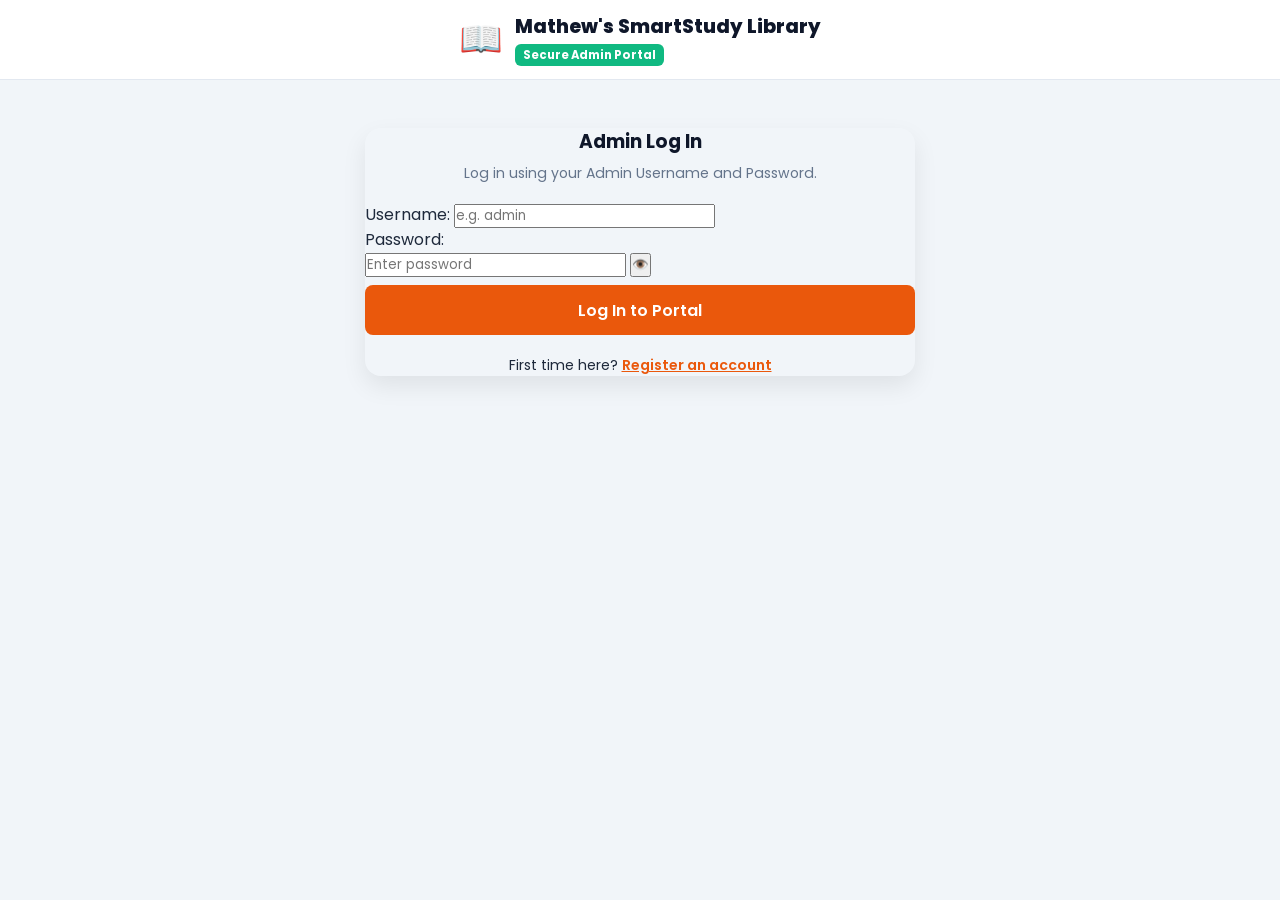
==== admin.html @ 356071cf "Update admin.html" ====
<!DOCTYPE html>
<html lang="en">
<head>
  <meta charset="UTF-8">
  <meta name="viewport" content="width=device-width, initial-scale=1.0">
  <title>Admin Portal - Mathew's SmartStudy Library</title>
  <link rel="stylesheet" href="css/style.css">
  <link href="https://fonts.googleapis.com/css2?family=Poppins:wght@400;600;700;800&display=swap" rel="stylesheet">
</head>
<body style="background: #f1f5f9;">

  <!-- Header -->
  <div class="top-header">
    <div class="top-brand" style="margin: 0 auto;">
      <div class="brand-logo-icon">📖</div>
      <div class="brand-text">
        <h2>Mathew's SmartStudy Library</h2>
        <span class="green-badge">Secure Admin Portal</span>
      </div>
    </div>
  </div>

  <div class="container" style="max-width: 550px; margin: 3rem auto;">

    <!-- Admin Authentication Box -->
    <section id="adminAuthSection" class="admin-box" style="border-radius: 16px; box-shadow: 0 10px 25px rgba(0,0,0,0.08);">
      
      <!-- Log In Form (Default View) -->
      <div id="loginFormContainer">
        <h3 style="color: #0f172a; margin-bottom: 0.4rem; text-align: center;">Admin Log In</h3>
        <p style="color: #64748b; font-size: 0.88rem; margin-bottom: 1.2rem; text-align: center;">Log in using your Admin Username and Password.</p>
        
        <form id="adminLoginForm">
          <div class="form-group">
            <label>Username:</label>
            <input type="text" id="adminLoginUsername" placeholder="e.g. admin" required>
          </div>

          <div class="form-group">
            <label>Password:</label>
            <div class="password-wrapper">
              <input type="password" id="adminPasswordInput" placeholder="Enter password" required>
              <button type="button" id="toggleAdminPass" class="toggle-password">👁️</button>
            </div>
          </div>
          <button type="submit" class="primary-btn" style="width: 100%; padding: 0.8rem; background: #ea580c; font-size: 1rem; margin-top: 0.5rem;">Log In to Portal</button>
        </form>

        <div class="auth-links" style="margin-top: 1.2rem; text-align: center; font-size: 0.88rem;">
          <span>First time here? </span>
          <button type="button" id="showRegisterBtn" style="background: none; border: none; color: #ea580c; font-weight: 600; cursor: pointer; text-decoration: underline; font-size: 0.88rem;">Register an account</button>
        </div>
      </div>

      <!-- Register Form (Hidden until button is clicked) -->
      <div id="registerFormContainer" style="display: none;">
        <h3 style="color: #0f172a; margin-bottom: 0.4rem; text-align: center;">Register Admin Account</h3>
        <p style="color: #64748b; font-size: 0.88rem; margin-bottom: 1.2rem; text-align: center;">Create your admin account credentials.</p>
        
        <form id="adminRegisterForm">
          <div class="form-group">
            <label>Full Name:</label>
            <input type="text" id="regAdminName" placeholder="e.g. Mathews Chanda" required>
          </div>
          <div class="form-group">
            <label>Admin Username:</label>
            <input type="text" id="regAdminUsername" placeholder="Choose username" required>
          </div>
          <div class="form-group">
            <label>Admin Password:</label>
            <input type="password" id="regAdminPassword" placeholder="Create password" required>
          </div>
          <button type="submit" class="primary-btn" style="width: 100%; padding: 0.8rem; background: #10b981; font-size: 1rem; margin-top: 0.5rem;">Create Account</button>
        </form>

        <div class="auth-links" style="margin-top: 1.2rem; text-align: center; font-size: 0.88rem;">
          <span>Already registered? </span>
          <button type="button" id="showLoginBtn" style="background: none; border: none; color: #ea580c; font-weight: 600; cursor: pointer; text-decoration: underline; font-size: 0.88rem;">Log In</button>
        </div>
      </div>

      <p id="adminLoginError" style="color: #ef4444; font-size: 0.88rem; display: none; margin-top: 1rem; text-align: center;"></p>
    </section>

    <!-- Admin Dashboard (Visible After Login) -->
    <section id="adminDashboardSection" class="admin-box" style="display: none; border-radius: 16px; box-shadow: 0 10px 25px rgba(0,0,0,0.08);">
      <div style="display: flex; justify-content: space-between; align-items: center; margin-bottom: 1.5rem; border-bottom: 1px solid #e2e8f0; padding-bottom: 1rem;">
        <div>
          <h3 style="color: #0f172a;">Welcome, <span id="activeAdminDisplay" style="color: #ea580c;">Admin</span>!</h3>
          <p style="color: #64748b; font-size: 0.82rem;">Manage local files and uploads.</p>
        </div>
        <button id="adminLogoutBtn" class="danger-btn" style="padding: 0.5rem 1rem;">Logout</button>
      </div>

      <!-- Upload Section -->
      <div id="sectionUploadBox">
        <h4 style="margin-bottom: 0.8rem; color: #1e293b;">Upload Real File (PDF/Document)</h4>
        <form id="addResourceForm">
          <div class="form-group">
            <label>Resource Title:</label>
            <input type="text" id="resTitle" placeholder="e.g. G12 Bemba paper 1 (2017)" required>
          </div>
          <div class="form-group">
            <label>Grade Level:</label>
            <select id="resLevel">
              <option value="senior">Grade 12 (Senior)</option>
              <option value="junior">Grade 9 (Junior)</option>
              <option value="primary">Grade 7 (Primary)</option>
              <option value="gce">GCE</option>
            </select>
          </div>
          <div class="form-group">
            <label>Subject:</label>
            <input type="text" id="resSubject" placeholder="e.g. BEMBA, MATHEMATICS" required>
          </div>
          <div class="form-group">
            <label>Year:</label>
            <input type="text" id="resYear" value="2017" required>
          </div>
          <div class="form-group">
            <label>Select PDF File from Local Storage:</label>
            <input type="file" id="resLocalFile" accept=".pdf,.doc,.docx" required style="padding: 0.4rem; background: #f8fafc;">
          </div>
          <button type="submit" class="primary-btn" style="width: 100%; padding: 0.75rem; background: #ea580c; font-size: 1rem; margin-top: 0.5rem;">Upload to Live Website</button>
        </form>

        <!-- Manage Uploaded Resources -->
        <div style="margin-top: 2rem;">
          <div style="display: flex; justify-content: space-between; align-items: center; margin-bottom: 0.8rem; border-top: 1px solid #e2e8f0; padding-top: 1rem;">
            <h4 style="color: #1e293b;">Uploaded Library Files</h4>
            <button id="clearAllExamplesBtn" class="danger-btn" style="padding: 0.35rem 0.7rem; font-size: 0.78rem;">Clear All Files</button>
          </div>
          <div id="adminResourceList" style="display: flex; flex-direction: column; gap: 0.6rem;"></div>
        </div>
      </div>

    </section>

  </div>

  <script src="js/admin.js"></script>
</body>
</html>
---- css/style.css ----
@import url('https://fonts.googleapis.com/css2?family=Poppins:wght@400;600;700;800&display=swap');

* {
  box-sizing: border-box;
  margin: 0;
  padding: 0;
  font-family: 'Poppins', sans-serif;
}

body {
  background-color: #f8fafc;
  color: #1e293b;
  line-height: 1.5;
}

/* TOP HEADER */
.top-header {
  background: #ffffff;
  padding: 0.8rem 2rem;
  display: flex;
  justify-content: space-between;
  align-items: center;
  border-bottom: 1px solid #e2e8f0;
  flex-wrap: wrap;
  gap: 1rem;
}

.top-brand { display: flex; align-items: center; gap: 0.8rem; }
.brand-logo-icon { font-size: 2.2rem; }
.brand-text h2 { font-size: 1.2rem; font-weight: 800; color: #0f172a; }

.green-badge {
  display: inline-block;
  background-color: #10b981;
  color: #ffffff;
  font-size: 0.72rem;
  font-weight: 700;
  padding: 0.15rem 0.5rem;
  border-radius: 6px;
}

.top-search-box {
  display: flex;
  align-items: center;
  border: 1px solid #cbd5e1;
  border-radius: 20px;
  padding: 0.2rem 0.4rem 0.2rem 1rem;
  background: #f8fafc;
}

.top-search-box input { border: none; background: transparent; outline: none; font-size: 0.88rem; width: 180px; }
.top-search-btn { background: #0d9488; border: none; color: white; padding: 0.35rem 0.7rem; border-radius: 16px; cursor: pointer; }

/* ORANGE MAIN NAVBAR & DROPDOWNS */
.main-navbar {
  background: linear-gradient(90deg, #ea580c 0%, #c2410c 100%);
  padding: 0 1.5rem;
  position: sticky;
  top: 0;
  z-index: 100;
}

.nav-container {
  max-width: 1100px;
  margin: 0 auto;
  display: flex;
  align-items: center;
  flex-wrap: wrap;
}

.nav-item {
  color: #ffffff;
  text-decoration: none;
  padding: 0.85rem 1rem;
  font-weight: 700;
  font-size: 0.9rem;
  white-space: nowrap;
  display: inline-block;
}

.nav-item:hover, .nav-item.active { background: rgba(0, 0, 0, 0.18); }

/* DROPDOWN MENU CSS */
.dropdown {
  position: relative;
  display: inline-block;
}

.dropdown-content {
  display: none;
  position: absolute;
  background-color: #ffffff;
  min-width: 180px;
  box-shadow: 0px 8px 16px rgba(0,0,0,0.15);
  border-radius: 8px;
  overflow: hidden;
  z-index: 1000;
  top: 100%;
  left: 0;
}

.dropdown-content a {
  color: #1e293b;
  padding: 0.7rem 1rem;
  text-decoration: none;
  display: block;
  font-size: 0.88rem;
  font-weight: 600;
  border-bottom: 1px solid #f1f5f9;
}

.dropdown-content a:hover {
  background-color: #f8fafc;
  color: #ea580c;
}

.dropdown:hover .dropdown-content {
  display: block;
}

/* HERO SECTION (BLUE WATER ANIMATION) */
.water-bg-wrapper {
  background: linear-gradient(135deg, #1d4ed8 0%, #1e40af 50%, #1e3a8a 100%);
  position: relative;
  overflow: hidden;
  color: #ffffff;
  padding: 3.5rem 1.5rem 3rem 1.5rem;
}

.water-bg-wrapper::before {
  content: "";
  position: absolute;
  top: -50%;
  left: -50%;
  width: 200%;
  height: 200%;
  background: radial-gradient(circle, rgba(255,255,255,0.15) 10%, transparent 20%);
  background-size: 30px 30px;
  animation: waterFlow 12s linear infinite;
  pointer-events: none;
}

@keyframes waterFlow {
  0% { transform: rotate(0deg) translateY(0); }
  50% { transform: rotate(180deg) translateY(-20px); }
  100% { transform: rotate(360deg) translateY(0); }
}

.hero-content-container { max-width: 1100px; margin: 0 auto; position: relative; z-index: 2; }
.hero-pill-badge { background: rgba(255, 255, 255, 0.2); border: 1px solid rgba(255, 255, 255, 0.3); padding: 0.3rem 0.9rem; border-radius: 20px; font-size: 0.82rem; font-weight: 600; }
.hero-content-container h1 { font-size: 2.2rem; font-weight: 800; margin: 1rem 0 0.6rem 0; }
.hero-content-container p { color: #e0f2fe; font-size: 0.95rem; max-width: 700px; margin-bottom: 1.8rem; }

.hero-action-btns { display: flex; gap: 1rem; margin-bottom: 2rem; flex-wrap: wrap; }
.hero-btn-primary { background: #ffffff; color: #1d4ed8; padding: 0.75rem 1.5rem; border-radius: 8px; font-weight: 700; text-decoration: none; }
.hero-btn-outline { border: 1px solid rgba(255, 255, 255, 0.5); color: #ffffff; padding: 0.75rem 1.5rem; border-radius: 8px; font-weight: 700; text-decoration: none; }

.hero-stat-cards { display: flex; gap: 1rem; flex-wrap: wrap; }
.stat-card { background: rgba(255, 255, 255, 0.12); backdrop-filter: blur(8px); border: 1px solid rgba(255, 255, 255, 0.2); padding: 0.8rem 1.2rem; border-radius: 10px; min-width: 140px; }
.stat-card strong { display: block; font-size: 1.1rem; }
.stat-card span { font-size: 0.75rem; color: #bae6fd; }

/* SECTIONS LAYOUT */
.section-container { max-width: 1100px; margin: 2.5rem auto; padding: 0 1rem; }
.section-title-box { text-align: center; margin-bottom: 1.8rem; }
.section-tag { color: #2563eb; font-size: 0.78rem; font-weight: 800; letter-spacing: 0.05em; }
.section-title-box h2 { font-size: 1.8rem; color: #0f172a; font-weight: 800; }
.section-title-box p { color: #64748b; font-size: 0.95rem; }

/* LEVEL CARDS */
.level-cards-grid { display: grid; grid-template-columns: repeat(auto-fit, minmax(220px, 1fr)); gap: 1.2rem; }
.level-card { background: #ffffff; border: 1px solid #e2e8f0; border-radius: 12px; padding: 1.2rem; display: flex; align-items: center; gap: 1rem; cursor: pointer; transition: transform 0.2s; }
.level-card:hover { transform: translateY(-3px); }
.level-num { color: white; font-weight: 800; padding: 0.6rem 0.8rem; border-radius: 8px; font-size: 1.1rem; }
.num-green { background: #10b981; }
.num-orange { background: #f59e0b; }
.num-purple { background: #8b5cf6; }
.num-red { background: #ef4444; }
.level-info h3 { font-size: 1.05rem; color: #0f172a; }
.level-info p { font-size: 0.78rem; color: #64748b; }
.arrow-icon { margin-left: auto; color: #94a3b8; font-weight: bold; }

/* RESOURCE GRID */
.search-filter-box { background: #ffffff; padding: 1rem 1.2rem; border-radius: 12px; border: 1px solid #e2e8f0; margin-bottom: 1.5rem; }
.subject-pills { display: flex; flex-wrap: wrap; gap: 0.5rem; }
.pill { background: #f1f5f9; border: 1px solid #cbd5e1; color: #334155; padding: 0.35rem 0.8rem; border-radius: 20px; font-size: 0.82rem; font-weight: 600; cursor: pointer; }
.pill.active { background: #2563eb; color: white; border-color: #2563eb; }

.resource-grid { display: grid; grid-template-columns: repeat(auto-fill, minmax(280px, 1fr)); gap: 1.2rem; }
.card { background: #ffffff; border: 1px solid #e2e8f0; border-radius: 12px; padding: 1.2rem; display: flex; flex-direction: column; justify-content: space-between; }
.tag { display: inline-block; background: #e0f2fe; color: #0369a1; padding: 0.2rem 0.6rem; font-size: 0.72rem; font-weight: 700; border-radius: 20px; margin-bottom: 0.6rem; }
.card-actions { display: flex; gap: 0.5rem; margin-top: 1rem; }
.primary-btn { background: #ea580c; color: white; border: none; padding: 0.6rem 1rem; border-radius: 8px; font-weight: 600; cursor: pointer; text-align: center; text-decoration: none; }
.download-btn { background: #2563eb; color: white; padding: 0.6rem 1rem; border-radius: 8px; font-weight: 600; text-decoration: none; text-align: center; }

/* TIMETABLE DARK SECTION */
.dark-bg { background: #0f172a; border-radius: 16px; padding: 2.5rem 1.5rem; color: white; }
.dark-text h2 { color: white !important; }
.dark-text p { color: #94a3b8 !important; }

.timetable-cards-grid { display: grid; grid-template-columns: repeat(auto-fit, minmax(220px, 1fr)); gap: 1.2rem; }
.timetable-card { background: rgba(255, 255, 255, 0.05); border: 1px solid rgba(255, 255, 255, 0.1); padding: 1.2rem; border-radius: 12px; cursor: pointer; transition: background 0.2s; }
.timetable-card:hover { background: rgba(255, 255, 255, 0.12); }
.tt-badge { background: #ea580c; color: white; padding: 0.2rem 0.5rem; border-radius: 6px; font-weight: 700; font-size: 0.8rem; }
.timetable-card h3 { margin-top: 0.6rem; font-size: 1rem; }
.timetable-card p { font-size: 0.78rem; color: #94a3b8; }

/* ABOUT & BOOKMARK */
.info-card-box { background: #ffffff; border: 1px solid #e2e8f0; border-radius: 16px; padding: 2rem; display: flex; gap: 1.5rem; margin-bottom: 1.5rem; }
.info-flag-icon { font-size: 3rem; }
.bookmark-card-box { background: #ffffff; border: 1px solid #e2e8f0; border-radius: 16px; padding: 1.5rem 2rem; display: flex; align-items: center; gap: 1.5rem; }
.bm-icon { font-size: 2.2rem; }
.bm-text { flex: 1; }

@media (max-width: 768px) {
  .hero-content-container h1 { font-size: 1.6rem; }
  .info-card-box, .bookmark-card-box { flex-direction: column; }
}
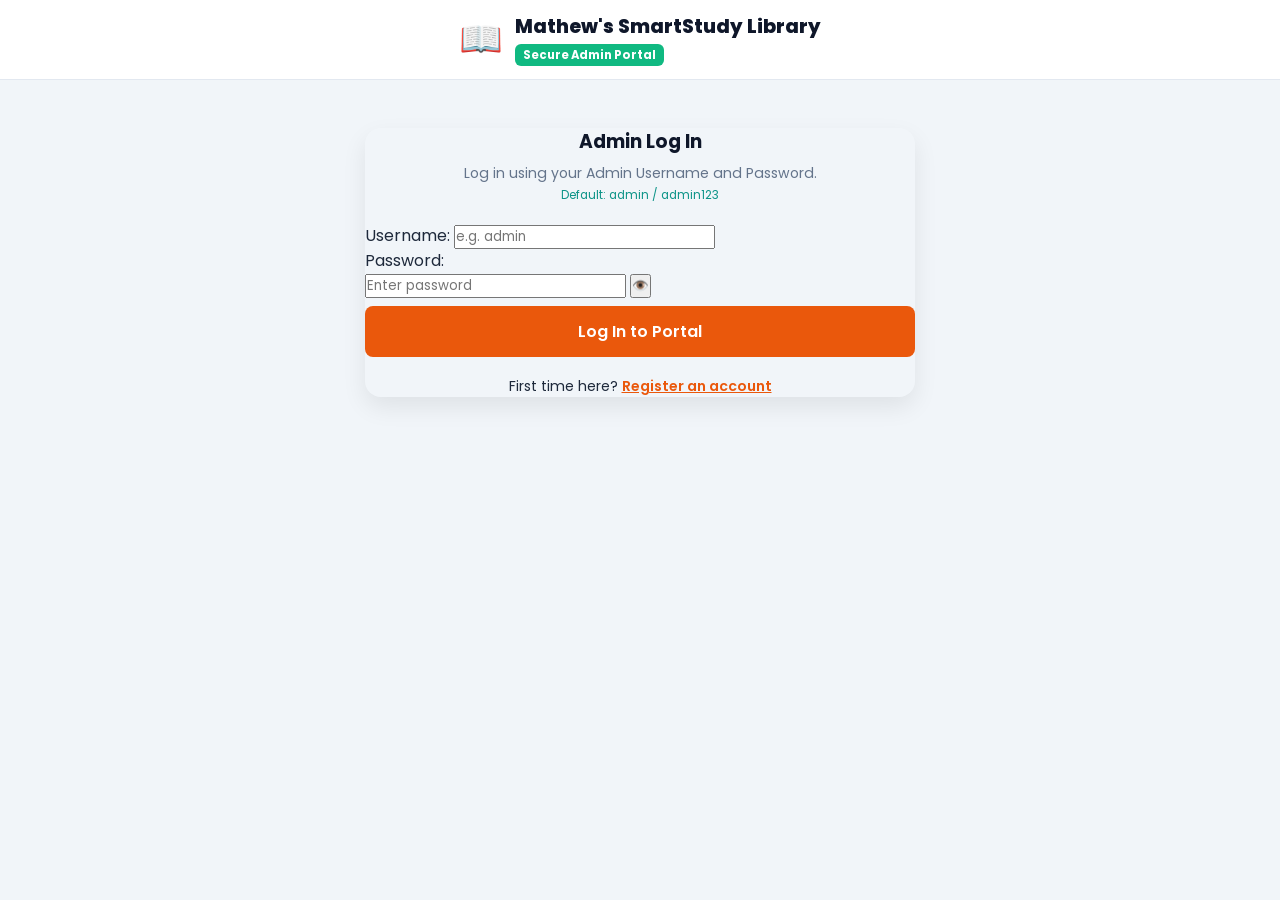
==== commit d741ce8c: "Update admin.html" ====
--- a/admin.html
+++ b/admin.html
@@ -28,7 +28,7 @@
       <!-- Log In Form (Default View) -->
       <div id="loginFormContainer">
         <h3 style="color: #0f172a; margin-bottom: 0.4rem; text-align: center;">Admin Log In</h3>
-        <p style="color: #64748b; font-size: 0.88rem; margin-bottom: 1.2rem; text-align: center;">Log in using your Admin Username and Password.</p>
+        <p style="color: #64748b; font-size: 0.88rem; margin-bottom: 1.2rem; text-align: center;">Log in using your Admin Username and Password.<br><small style="color:#0d9488;">Default: admin / admin123</small></p>
         
         <form id="adminLoginForm">
           <div class="form-group">
@@ -48,7 +48,7 @@
 
         <div class="auth-links" style="margin-top: 1.2rem; text-align: center; font-size: 0.88rem;">
           <span>First time here? </span>
-          <button type="button" id="showRegisterBtn" style="background: none; border: none; color: #ea580c; font-weight: 600; cursor: pointer; text-decoration: underline; font-size: 0.88rem;">Register an account</button>
+          <button type="button" onclick="switchToRegister()" style="background: none; border: none; color: #ea580c; font-weight: 600; cursor: pointer; text-decoration: underline; font-size: 0.88rem;">Register an account</button>
         </div>
       </div>
 
@@ -75,7 +75,7 @@
 
         <div class="auth-links" style="margin-top: 1.2rem; text-align: center; font-size: 0.88rem;">
           <span>Already registered? </span>
-          <button type="button" id="showLoginBtn" style="background: none; border: none; color: #ea580c; font-weight: 600; cursor: pointer; text-decoration: underline; font-size: 0.88rem;">Log In</button>
+          <button type="button" onclick="switchToLogin()" style="background: none; border: none; color: #ea580c; font-weight: 600; cursor: pointer; text-decoration: underline; font-size: 0.88rem;">Log In</button>
         </div>
       </div>
 
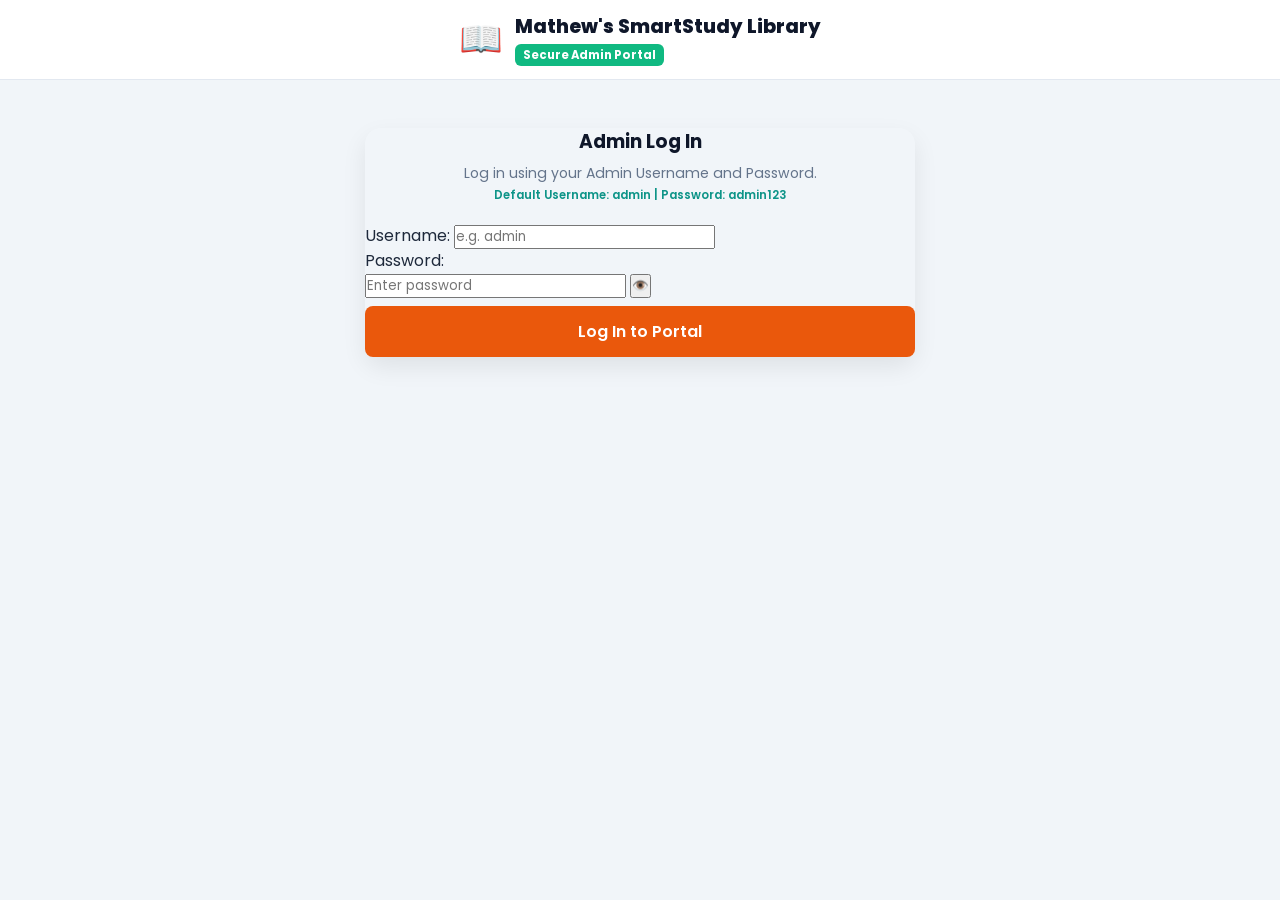
==== commit 7f43029e: "Update admin.html" ====
--- a/admin.html
+++ b/admin.html
@@ -22,63 +22,26 @@
 
   <div class="container" style="max-width: 550px; margin: 3rem auto;">
 
-    <!-- Admin Authentication Box -->
+    <!-- Admin Log In Box -->
     <section id="adminAuthSection" class="admin-box" style="border-radius: 16px; box-shadow: 0 10px 25px rgba(0,0,0,0.08);">
+      <h3 style="color: #0f172a; margin-bottom: 0.4rem; text-align: center;">Admin Log In</h3>
+      <p style="color: #64748b; font-size: 0.88rem; margin-bottom: 1.2rem; text-align: center;">Log in using your Admin Username and Password.<br><small style="color:#0d9488; font-weight:600;">Default Username: admin | Password: admin123</small></p>
       
-      <!-- Log In Form (Default View) -->
-      <div id="loginFormContainer">
-        <h3 style="color: #0f172a; margin-bottom: 0.4rem; text-align: center;">Admin Log In</h3>
-        <p style="color: #64748b; font-size: 0.88rem; margin-bottom: 1.2rem; text-align: center;">Log in using your Admin Username and Password.<br><small style="color:#0d9488;">Default: admin / admin123</small></p>
-        
-        <form id="adminLoginForm">
-          <div class="form-group">
-            <label>Username:</label>
-            <input type="text" id="adminLoginUsername" placeholder="e.g. admin" required>
+      <form id="adminLoginForm">
+        <div class="form-group">
+          <label>Username:</label>
+          <input type="text" id="adminLoginUsername" placeholder="e.g. admin" required>
+        </div>
+
+        <div class="form-group">
+          <label>Password:</label>
+          <div class="password-wrapper">
+            <input type="password" id="adminPasswordInput" placeholder="Enter password" required>
+            <button type="button" id="toggleAdminPass" class="toggle-password">👁️</button>
           </div>
-
-          <div class="form-group">
-            <label>Password:</label>
-            <div class="password-wrapper">
-              <input type="password" id="adminPasswordInput" placeholder="Enter password" required>
-              <button type="button" id="toggleAdminPass" class="toggle-password">👁️</button>
-            </div>
-          </div>
-          <button type="submit" class="primary-btn" style="width: 100%; padding: 0.8rem; background: #ea580c; font-size: 1rem; margin-top: 0.5rem;">Log In to Portal</button>
-        </form>
-
-        <div class="auth-links" style="margin-top: 1.2rem; text-align: center; font-size: 0.88rem;">
-          <span>First time here? </span>
-          <button type="button" onclick="switchToRegister()" style="background: none; border: none; color: #ea580c; font-weight: 600; cursor: pointer; text-decoration: underline; font-size: 0.88rem;">Register an account</button>
         </div>
-      </div>
-
-      <!-- Register Form (Hidden until button is clicked) -->
-      <div id="registerFormContainer" style="display: none;">
-        <h3 style="color: #0f172a; margin-bottom: 0.4rem; text-align: center;">Register Admin Account</h3>
-        <p style="color: #64748b; font-size: 0.88rem; margin-bottom: 1.2rem; text-align: center;">Create your admin account credentials.</p>
-        
-        <form id="adminRegisterForm">
-          <div class="form-group">
-            <label>Full Name:</label>
-            <input type="text" id="regAdminName" placeholder="e.g. Mathews Chanda" required>
-          </div>
-          <div class="form-group">
-            <label>Admin Username:</label>
-            <input type="text" id="regAdminUsername" placeholder="Choose username" required>
-          </div>
-          <div class="form-group">
-            <label>Admin Password:</label>
-            <input type="password" id="regAdminPassword" placeholder="Create password" required>
-          </div>
-          <button type="submit" class="primary-btn" style="width: 100%; padding: 0.8rem; background: #10b981; font-size: 1rem; margin-top: 0.5rem;">Create Account</button>
-        </form>
-
-        <div class="auth-links" style="margin-top: 1.2rem; text-align: center; font-size: 0.88rem;">
-          <span>Already registered? </span>
-          <button type="button" onclick="switchToLogin()" style="background: none; border: none; color: #ea580c; font-weight: 600; cursor: pointer; text-decoration: underline; font-size: 0.88rem;">Log In</button>
-        </div>
-      </div>
-
+        <button type="submit" class="primary-btn" style="width: 100%; padding: 0.8rem; background: #ea580c; font-size: 1rem; margin-top: 0.5rem;">Log In to Portal</button>
+      </form>
       <p id="adminLoginError" style="color: #ef4444; font-size: 0.88rem; display: none; margin-top: 1rem; text-align: center;"></p>
     </section>
 
@@ -86,7 +49,7 @@
     <section id="adminDashboardSection" class="admin-box" style="display: none; border-radius: 16px; box-shadow: 0 10px 25px rgba(0,0,0,0.08);">
       <div style="display: flex; justify-content: space-between; align-items: center; margin-bottom: 1.5rem; border-bottom: 1px solid #e2e8f0; padding-bottom: 1rem;">
         <div>
-          <h3 style="color: #0f172a;">Welcome, <span id="activeAdminDisplay" style="color: #ea580c;">Admin</span>!</h3>
+          <h3 style="color: #0f172a;">Welcome, Admin!</h3>
           <p style="color: #64748b; font-size: 0.82rem;">Manage local files and uploads.</p>
         </div>
         <button id="adminLogoutBtn" class="danger-btn" style="padding: 0.5rem 1rem;">Logout</button>
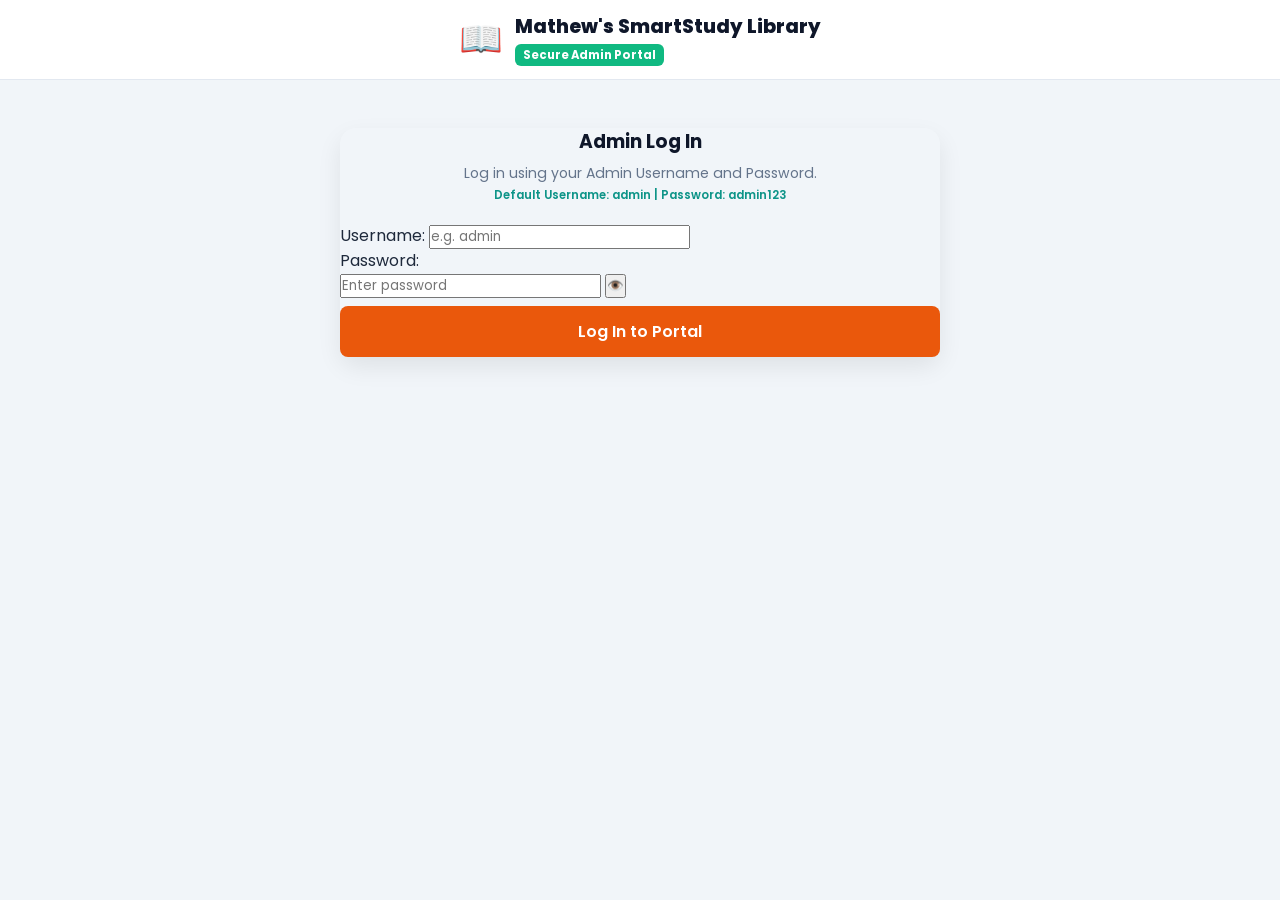
==== commit 29b77138: "Update admin.html" ====
--- a/admin.html
+++ b/admin.html
@@ -20,7 +20,7 @@
     </div>
   </div>
 
-  <div class="container" style="max-width: 550px; margin: 3rem auto;">
+  <div class="container" style="max-width: 600px; margin: 3rem auto;">
 
     <!-- Admin Log In Box -->
     <section id="adminAuthSection" class="admin-box" style="border-radius: 16px; box-shadow: 0 10px 25px rgba(0,0,0,0.08);">
@@ -50,7 +50,7 @@
       <div style="display: flex; justify-content: space-between; align-items: center; margin-bottom: 1.5rem; border-bottom: 1px solid #e2e8f0; padding-bottom: 1rem;">
         <div>
           <h3 style="color: #0f172a;">Welcome, Admin!</h3>
-          <p style="color: #64748b; font-size: 0.82rem;">Manage local files and uploads.</p>
+          <p style="color: #64748b; font-size: 0.82rem;">Upload files for Past Papers, Notes, or Timetables.</p>
         </div>
         <button id="adminLogoutBtn" class="danger-btn" style="padding: 0.5rem 1rem;">Logout</button>
       </div>
@@ -61,8 +61,19 @@
         <form id="addResourceForm">
           <div class="form-group">
             <label>Resource Title:</label>
-            <input type="text" id="resTitle" placeholder="e.g. G12 Bemba paper 1 (2017)" required>
+            <input type="text" id="resTitle" placeholder="e.g. G12 Mathematics Paper 1 (2026)" required>
           </div>
+
+          <!-- Section Type (Past Paper, Study Notes, or Timetable) -->
+          <div class="form-group">
+            <label>Website Section Category:</label>
+            <select id="resCategory">
+              <option value="past_paper">Past Paper / GCE Pastpaper</option>
+              <option value="notes">Study Notes</option>
+              <option value="timetable">Exam Timetable</option>
+            </select>
+          </div>
+
           <div class="form-group">
             <label>Grade Level:</label>
             <select id="resLevel">
@@ -72,18 +83,22 @@
               <option value="gce">GCE</option>
             </select>
           </div>
+
           <div class="form-group">
             <label>Subject:</label>
-            <input type="text" id="resSubject" placeholder="e.g. BEMBA, MATHEMATICS" required>
+            <input type="text" id="resSubject" placeholder="e.g. Mathematics, Bemba, Chemistry" required>
           </div>
+
           <div class="form-group">
             <label>Year:</label>
-            <input type="text" id="resYear" value="2017" required>
+            <input type="text" id="resYear" value="2026" required>
           </div>
+
           <div class="form-group">
             <label>Select PDF File from Local Storage:</label>
             <input type="file" id="resLocalFile" accept=".pdf,.doc,.docx" required style="padding: 0.4rem; background: #f8fafc;">
           </div>
+          
           <button type="submit" class="primary-btn" style="width: 100%; padding: 0.75rem; background: #ea580c; font-size: 1rem; margin-top: 0.5rem;">Upload to Live Website</button>
         </form>
 
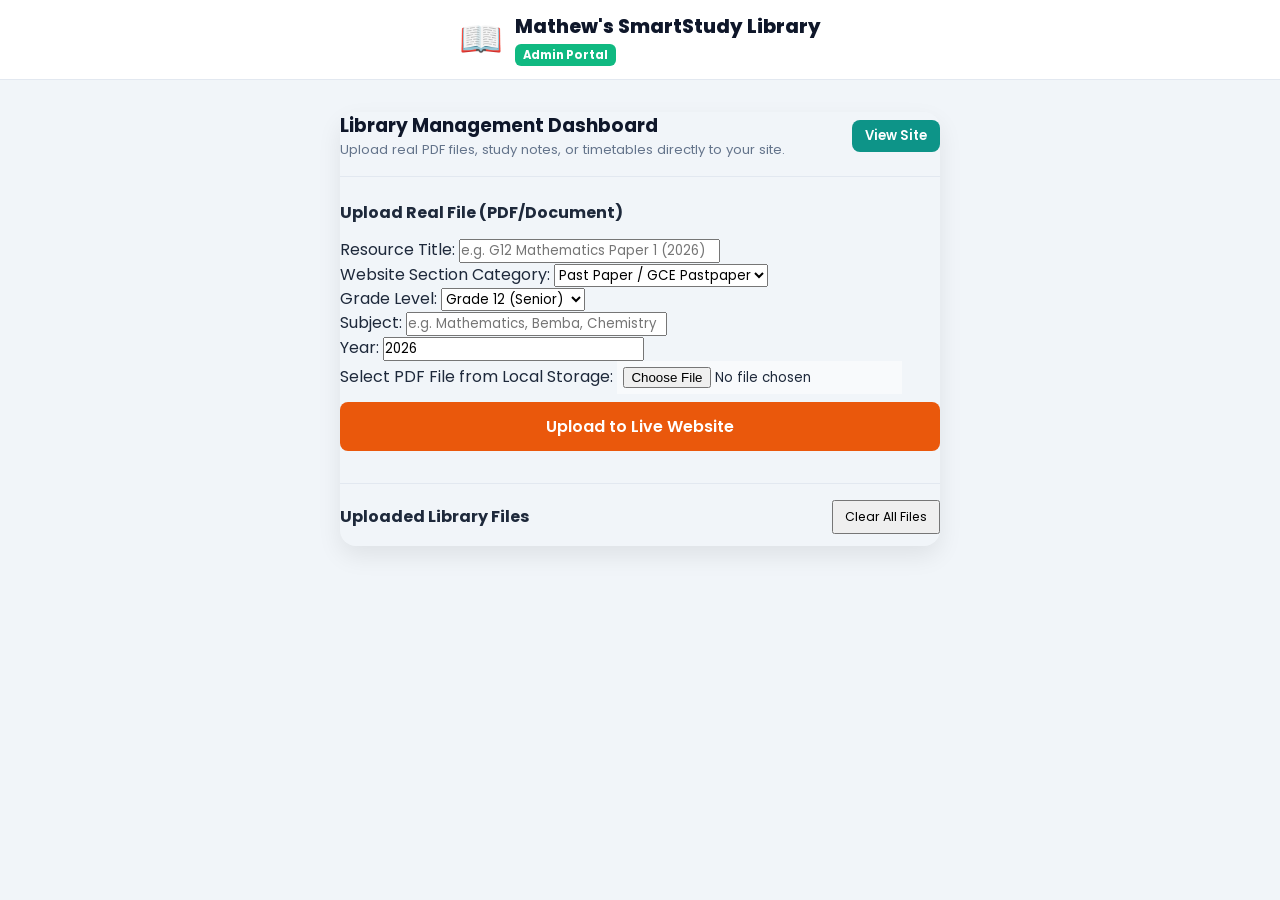
==== commit 0f5d6a94: "Update admin.html" ====
--- a/admin.html
+++ b/admin.html
@@ -15,44 +15,21 @@
       <div class="brand-logo-icon">📖</div>
       <div class="brand-text">
         <h2>Mathew's SmartStudy Library</h2>
-        <span class="green-badge">Secure Admin Portal</span>
+        <span class="green-badge">Admin Portal</span>
       </div>
     </div>
   </div>
 
-  <div class="container" style="max-width: 600px; margin: 3rem auto;">
+  <div class="container" style="max-width: 600px; margin: 2rem auto;">
 
-    <!-- Admin Log In Box -->
-    <section id="adminAuthSection" class="admin-box" style="border-radius: 16px; box-shadow: 0 10px 25px rgba(0,0,0,0.08);">
-      <h3 style="color: #0f172a; margin-bottom: 0.4rem; text-align: center;">Admin Log In</h3>
-      <p style="color: #64748b; font-size: 0.88rem; margin-bottom: 1.2rem; text-align: center;">Log in using your Admin Username and Password.<br><small style="color:#0d9488; font-weight:600;">Default Username: admin | Password: admin123</small></p>
-      
-      <form id="adminLoginForm">
-        <div class="form-group">
-          <label>Username:</label>
-          <input type="text" id="adminLoginUsername" placeholder="e.g. admin" required>
-        </div>
-
-        <div class="form-group">
-          <label>Password:</label>
-          <div class="password-wrapper">
-            <input type="password" id="adminPasswordInput" placeholder="Enter password" required>
-            <button type="button" id="toggleAdminPass" class="toggle-password">👁️</button>
-          </div>
-        </div>
-        <button type="submit" class="primary-btn" style="width: 100%; padding: 0.8rem; background: #ea580c; font-size: 1rem; margin-top: 0.5rem;">Log In to Portal</button>
-      </form>
-      <p id="adminLoginError" style="color: #ef4444; font-size: 0.88rem; display: none; margin-top: 1rem; text-align: center;"></p>
-    </section>
-
-    <!-- Admin Dashboard (Visible After Login) -->
-    <section id="adminDashboardSection" class="admin-box" style="display: none; border-radius: 16px; box-shadow: 0 10px 25px rgba(0,0,0,0.08);">
+    <!-- Direct Admin Dashboard (No Login Needed) -->
+    <section class="admin-box" style="border-radius: 16px; box-shadow: 0 10px 25px rgba(0,0,0,0.08);">
       <div style="display: flex; justify-content: space-between; align-items: center; margin-bottom: 1.5rem; border-bottom: 1px solid #e2e8f0; padding-bottom: 1rem;">
         <div>
-          <h3 style="color: #0f172a;">Welcome, Admin!</h3>
-          <p style="color: #64748b; font-size: 0.82rem;">Upload files for Past Papers, Notes, or Timetables.</p>
+          <h3 style="color: #0f172a;">Library Management Dashboard</h3>
+          <p style="color: #64748b; font-size: 0.82rem;">Upload real PDF files, study notes, or timetables directly to your site.</p>
         </div>
-        <button id="adminLogoutBtn" class="danger-btn" style="padding: 0.5rem 1rem;">Logout</button>
+        <a href="index.html" class="primary-btn" style="text-decoration: none; padding: 0.4rem 0.8rem; font-size: 0.82rem; background: #0d9488;">View Site</a>
       </div>
 
       <!-- Upload Section -->
@@ -64,7 +41,7 @@
             <input type="text" id="resTitle" placeholder="e.g. G12 Mathematics Paper 1 (2026)" required>
           </div>
 
-          <!-- Section Type (Past Paper, Study Notes, or Timetable) -->
+          <!-- Section Type Category -->
           <div class="form-group">
             <label>Website Section Category:</label>
             <select id="resCategory">
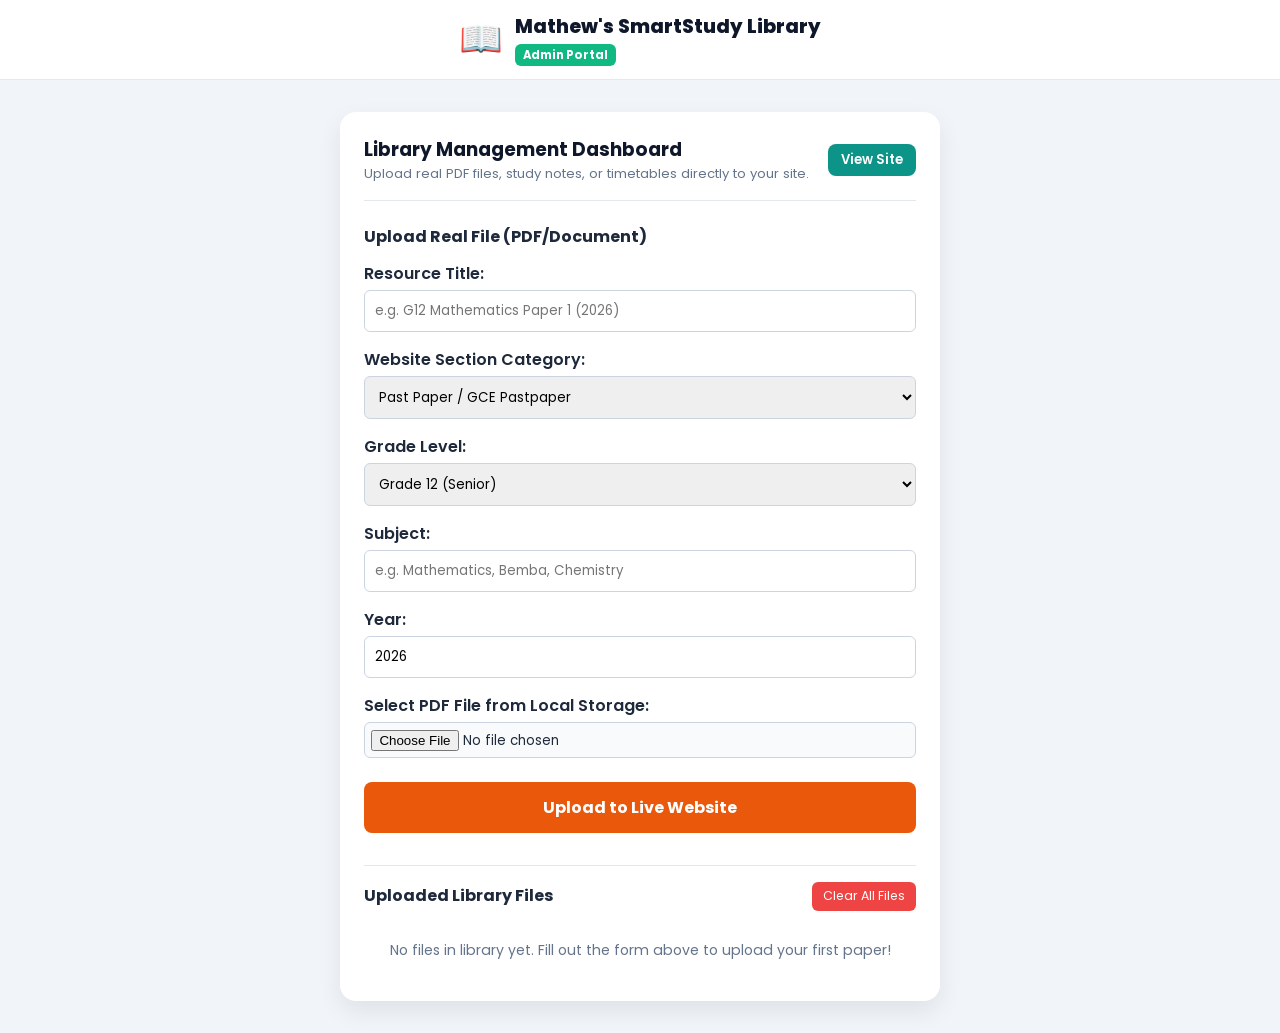
==== commit d26c88f8: "Update admin.html" ====
--- a/admin.html
+++ b/admin.html
@@ -22,8 +22,8 @@
 
   <div class="container" style="max-width: 600px; margin: 2rem auto;">
 
-    <!-- Direct Admin Dashboard (No Login Needed) -->
-    <section class="admin-box" style="border-radius: 16px; box-shadow: 0 10px 25px rgba(0,0,0,0.08);">
+    <!-- Direct Admin Dashboard -->
+    <section class="admin-box" style="border-radius: 16px; box-shadow: 0 10px 25px rgba(0,0,0,0.08); background: #ffffff; padding: 1.5rem;">
       <div style="display: flex; justify-content: space-between; align-items: center; margin-bottom: 1.5rem; border-bottom: 1px solid #e2e8f0; padding-bottom: 1rem;">
         <div>
           <h3 style="color: #0f172a;">Library Management Dashboard</h3>
@@ -32,58 +32,56 @@
         <a href="index.html" class="primary-btn" style="text-decoration: none; padding: 0.4rem 0.8rem; font-size: 0.82rem; background: #0d9488;">View Site</a>
       </div>
 
-      <!-- Upload Section -->
+      <!-- Upload Form -->
       <div id="sectionUploadBox">
         <h4 style="margin-bottom: 0.8rem; color: #1e293b;">Upload Real File (PDF/Document)</h4>
-        <form id="addResourceForm">
-          <div class="form-group">
-            <label>Resource Title:</label>
-            <input type="text" id="resTitle" placeholder="e.g. G12 Mathematics Paper 1 (2026)" required>
-          </div>
+        
+        <div class="form-group" style="margin-bottom: 1rem;">
+          <label style="display: block; font-weight: 600; margin-bottom: 0.3rem;">Resource Title:</label>
+          <input type="text" id="resTitle" placeholder="e.g. G12 Mathematics Paper 1 (2026)" style="width: 100%; padding: 0.6rem; border: 1px solid #cbd5e1; border-radius: 6px;">
+        </div>
 
-          <!-- Section Type Category -->
-          <div class="form-group">
-            <label>Website Section Category:</label>
-            <select id="resCategory">
-              <option value="past_paper">Past Paper / GCE Pastpaper</option>
-              <option value="notes">Study Notes</option>
-              <option value="timetable">Exam Timetable</option>
-            </select>
-          </div>
+        <div class="form-group" style="margin-bottom: 1rem;">
+          <label style="display: block; font-weight: 600; margin-bottom: 0.3rem;">Website Section Category:</label>
+          <select id="resCategory" style="width: 100%; padding: 0.6rem; border: 1px solid #cbd5e1; border-radius: 6px;">
+            <option value="past_paper">Past Paper / GCE Pastpaper</option>
+            <option value="notes">Study Notes</option>
+            <option value="timetable">Exam Timetable</option>
+          </select>
+        </div>
 
-          <div class="form-group">
-            <label>Grade Level:</label>
-            <select id="resLevel">
-              <option value="senior">Grade 12 (Senior)</option>
-              <option value="junior">Grade 9 (Junior)</option>
-              <option value="primary">Grade 7 (Primary)</option>
-              <option value="gce">GCE</option>
-            </select>
-          </div>
+        <div class="form-group" style="margin-bottom: 1rem;">
+          <label style="display: block; font-weight: 600; margin-bottom: 0.3rem;">Grade Level:</label>
+          <select id="resLevel" style="width: 100%; padding: 0.6rem; border: 1px solid #cbd5e1; border-radius: 6px;">
+            <option value="senior">Grade 12 (Senior)</option>
+            <option value="junior">Grade 9 (Junior)</option>
+            <option value="primary">Grade 7 (Primary)</option>
+            <option value="gce">GCE</option>
+          </select>
+        </div>
 
-          <div class="form-group">
-            <label>Subject:</label>
-            <input type="text" id="resSubject" placeholder="e.g. Mathematics, Bemba, Chemistry" required>
-          </div>
+        <div class="form-group" style="margin-bottom: 1rem;">
+          <label style="display: block; font-weight: 600; margin-bottom: 0.3rem;">Subject:</label>
+          <input type="text" id="resSubject" placeholder="e.g. Mathematics, Bemba, Chemistry" style="width: 100%; padding: 0.6rem; border: 1px solid #cbd5e1; border-radius: 6px;">
+        </div>
 
-          <div class="form-group">
-            <label>Year:</label>
-            <input type="text" id="resYear" value="2026" required>
-          </div>
+        <div class="form-group" style="margin-bottom: 1rem;">
+          <label style="display: block; font-weight: 600; margin-bottom: 0.3rem;">Year:</label>
+          <input type="text" id="resYear" value="2026" style="width: 100%; padding: 0.6rem; border: 1px solid #cbd5e1; border-radius: 6px;">
+        </div>
 
-          <div class="form-group">
-            <label>Select PDF File from Local Storage:</label>
-            <input type="file" id="resLocalFile" accept=".pdf,.doc,.docx" required style="padding: 0.4rem; background: #f8fafc;">
-          </div>
-          
-          <button type="submit" class="primary-btn" style="width: 100%; padding: 0.75rem; background: #ea580c; font-size: 1rem; margin-top: 0.5rem;">Upload to Live Website</button>
-        </form>
+        <div class="form-group" style="margin-bottom: 1rem;">
+          <label style="display: block; font-weight: 600; margin-bottom: 0.3rem;">Select PDF File from Local Storage:</label>
+          <input type="file" id="resLocalFile" accept=".pdf,.doc,.docx" style="width: 100%; padding: 0.4rem; background: #f8fafc; border: 1px solid #cbd5e1; border-radius: 6px;">
+        </div>
+        
+        <button type="button" onclick="handleDirectUpload()" class="primary-btn" style="width: 100%; padding: 0.8rem; background: #ea580c; color: white; border: none; border-radius: 8px; font-weight: 700; font-size: 1rem; cursor: pointer; margin-top: 0.5rem;">Upload to Live Website</button>
 
         <!-- Manage Uploaded Resources -->
         <div style="margin-top: 2rem;">
           <div style="display: flex; justify-content: space-between; align-items: center; margin-bottom: 0.8rem; border-top: 1px solid #e2e8f0; padding-top: 1rem;">
             <h4 style="color: #1e293b;">Uploaded Library Files</h4>
-            <button id="clearAllExamplesBtn" class="danger-btn" style="padding: 0.35rem 0.7rem; font-size: 0.78rem;">Clear All Files</button>
+            <button onclick="clearAllFiles()" class="danger-btn" style="padding: 0.35rem 0.7rem; font-size: 0.78rem; background: #ef4444; color: white; border: none; border-radius: 6px; cursor: pointer;">Clear All Files</button>
           </div>
           <div id="adminResourceList" style="display: flex; flex-direction: column; gap: 0.6rem;"></div>
         </div>
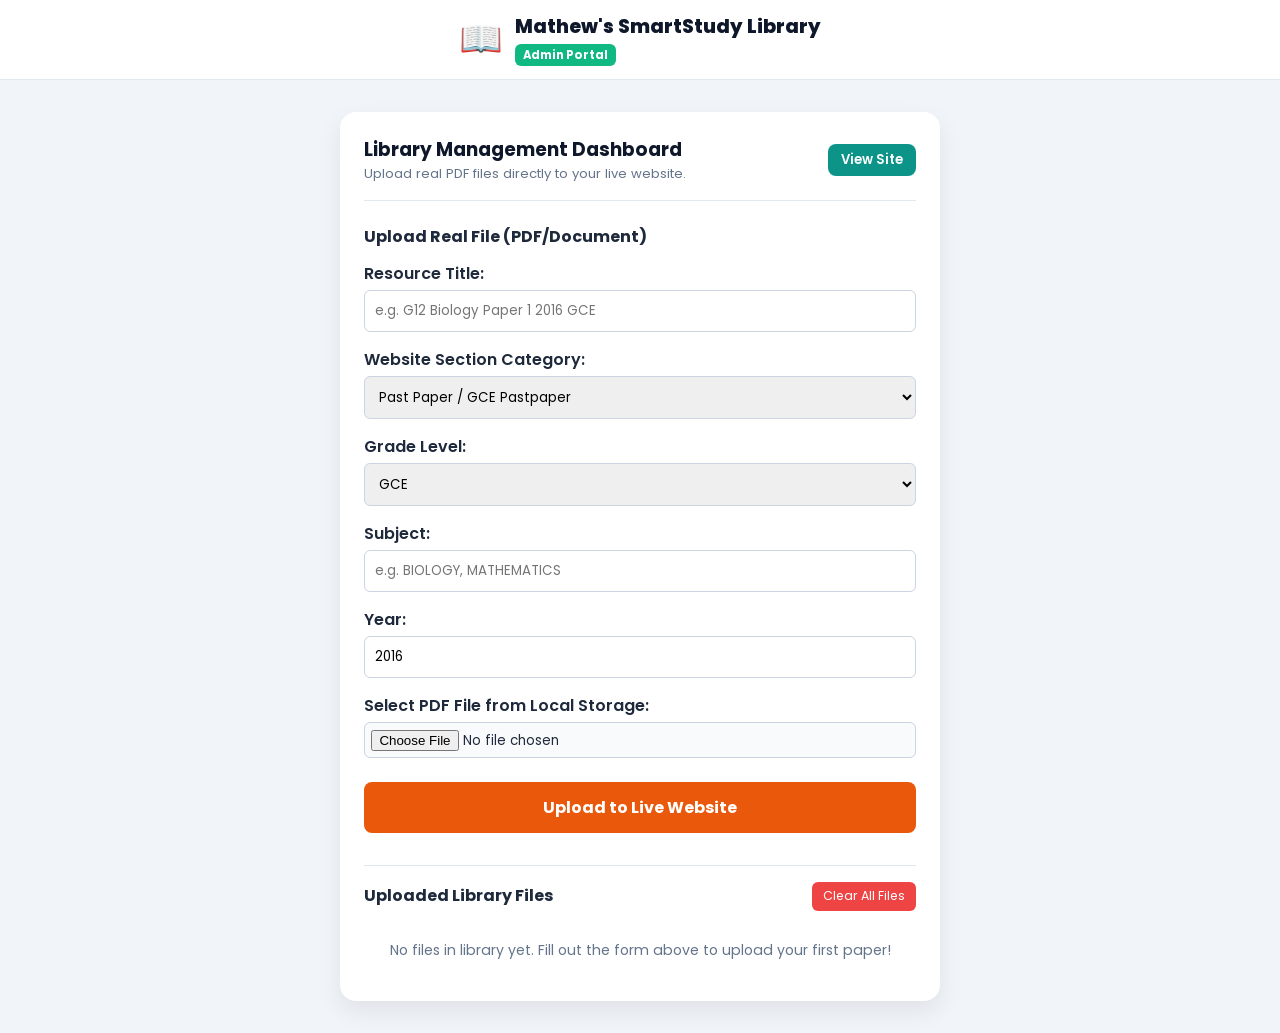
==== commit f551024d: "Update admin.html" ====
--- a/admin.html
+++ b/admin.html
@@ -27,7 +27,7 @@
       <div style="display: flex; justify-content: space-between; align-items: center; margin-bottom: 1.5rem; border-bottom: 1px solid #e2e8f0; padding-bottom: 1rem;">
         <div>
           <h3 style="color: #0f172a;">Library Management Dashboard</h3>
-          <p style="color: #64748b; font-size: 0.82rem;">Upload real PDF files, study notes, or timetables directly to your site.</p>
+          <p style="color: #64748b; font-size: 0.82rem;">Upload real PDF files directly to your live website.</p>
         </div>
         <a href="index.html" class="primary-btn" style="text-decoration: none; padding: 0.4rem 0.8rem; font-size: 0.82rem; background: #0d9488;">View Site</a>
       </div>
@@ -36,52 +36,54 @@
       <div id="sectionUploadBox">
         <h4 style="margin-bottom: 0.8rem; color: #1e293b;">Upload Real File (PDF/Document)</h4>
         
-        <div class="form-group" style="margin-bottom: 1rem;">
-          <label style="display: block; font-weight: 600; margin-bottom: 0.3rem;">Resource Title:</label>
-          <input type="text" id="resTitle" placeholder="e.g. G12 Mathematics Paper 1 (2026)" style="width: 100%; padding: 0.6rem; border: 1px solid #cbd5e1; border-radius: 6px;">
-        </div>
+        <form id="addResourceForm">
+          <div class="form-group" style="margin-bottom: 1rem;">
+            <label style="display: block; font-weight: 600; margin-bottom: 0.3rem;">Resource Title:</label>
+            <input type="text" id="resTitle" placeholder="e.g. G12 Biology Paper 1 2016 GCE" required style="width: 100%; padding: 0.6rem; border: 1px solid #cbd5e1; border-radius: 6px;">
+          </div>
 
-        <div class="form-group" style="margin-bottom: 1rem;">
-          <label style="display: block; font-weight: 600; margin-bottom: 0.3rem;">Website Section Category:</label>
-          <select id="resCategory" style="width: 100%; padding: 0.6rem; border: 1px solid #cbd5e1; border-radius: 6px;">
-            <option value="past_paper">Past Paper / GCE Pastpaper</option>
-            <option value="notes">Study Notes</option>
-            <option value="timetable">Exam Timetable</option>
-          </select>
-        </div>
+          <div class="form-group" style="margin-bottom: 1rem;">
+            <label style="display: block; font-weight: 600; margin-bottom: 0.3rem;">Website Section Category:</label>
+            <select id="resCategory" style="width: 100%; padding: 0.6rem; border: 1px solid #cbd5e1; border-radius: 6px;">
+              <option value="past_paper">Past Paper / GCE Pastpaper</option>
+              <option value="notes">Study Notes</option>
+              <option value="timetable">Exam Timetable</option>
+            </select>
+          </div>
 
-        <div class="form-group" style="margin-bottom: 1rem;">
-          <label style="display: block; font-weight: 600; margin-bottom: 0.3rem;">Grade Level:</label>
-          <select id="resLevel" style="width: 100%; padding: 0.6rem; border: 1px solid #cbd5e1; border-radius: 6px;">
-            <option value="senior">Grade 12 (Senior)</option>
-            <option value="junior">Grade 9 (Junior)</option>
-            <option value="primary">Grade 7 (Primary)</option>
-            <option value="gce">GCE</option>
-          </select>
-        </div>
+          <div class="form-group" style="margin-bottom: 1rem;">
+            <label style="display: block; font-weight: 600; margin-bottom: 0.3rem;">Grade Level:</label>
+            <select id="resLevel" style="width: 100%; padding: 0.6rem; border: 1px solid #cbd5e1; border-radius: 6px;">
+              <option value="gce">GCE</option>
+              <option value="senior">Grade 12 (Senior)</option>
+              <option value="junior">Grade 9 (Junior)</option>
+              <option value="primary">Grade 7 (Primary)</option>
+            </select>
+          </div>
 
-        <div class="form-group" style="margin-bottom: 1rem;">
-          <label style="display: block; font-weight: 600; margin-bottom: 0.3rem;">Subject:</label>
-          <input type="text" id="resSubject" placeholder="e.g. Mathematics, Bemba, Chemistry" style="width: 100%; padding: 0.6rem; border: 1px solid #cbd5e1; border-radius: 6px;">
-        </div>
+          <div class="form-group" style="margin-bottom: 1rem;">
+            <label style="display: block; font-weight: 600; margin-bottom: 0.3rem;">Subject:</label>
+            <input type="text" id="resSubject" placeholder="e.g. BIOLOGY, MATHEMATICS" required style="width: 100%; padding: 0.6rem; border: 1px solid #cbd5e1; border-radius: 6px;">
+          </div>
 
-        <div class="form-group" style="margin-bottom: 1rem;">
-          <label style="display: block; font-weight: 600; margin-bottom: 0.3rem;">Year:</label>
-          <input type="text" id="resYear" value="2026" style="width: 100%; padding: 0.6rem; border: 1px solid #cbd5e1; border-radius: 6px;">
-        </div>
+          <div class="form-group" style="margin-bottom: 1rem;">
+            <label style="display: block; font-weight: 600; margin-bottom: 0.3rem;">Year:</label>
+            <input type="text" id="resYear" value="2016" required style="width: 100%; padding: 0.6rem; border: 1px solid #cbd5e1; border-radius: 6px;">
+          </div>
 
-        <div class="form-group" style="margin-bottom: 1rem;">
-          <label style="display: block; font-weight: 600; margin-bottom: 0.3rem;">Select PDF File from Local Storage:</label>
-          <input type="file" id="resLocalFile" accept=".pdf,.doc,.docx" style="width: 100%; padding: 0.4rem; background: #f8fafc; border: 1px solid #cbd5e1; border-radius: 6px;">
-        </div>
-        
-        <button type="button" onclick="handleDirectUpload()" class="primary-btn" style="width: 100%; padding: 0.8rem; background: #ea580c; color: white; border: none; border-radius: 8px; font-weight: 700; font-size: 1rem; cursor: pointer; margin-top: 0.5rem;">Upload to Live Website</button>
+          <div class="form-group" style="margin-bottom: 1rem;">
+            <label style="display: block; font-weight: 600; margin-bottom: 0.3rem;">Select PDF File from Local Storage:</label>
+            <input type="file" id="resLocalFile" accept=".pdf,.doc,.docx" required style="width: 100%; padding: 0.4rem; background: #f8fafc; border: 1px solid #cbd5e1; border-radius: 6px;">
+          </div>
+          
+          <button type="submit" id="uploadSubmitBtn" class="primary-btn" style="width: 100%; padding: 0.8rem; background: #ea580c; color: white; border: none; border-radius: 8px; font-weight: 700; font-size: 1rem; cursor: pointer; margin-top: 0.5rem;">Upload to Live Website</button>
+        </form>
 
         <!-- Manage Uploaded Resources -->
         <div style="margin-top: 2rem;">
           <div style="display: flex; justify-content: space-between; align-items: center; margin-bottom: 0.8rem; border-top: 1px solid #e2e8f0; padding-top: 1rem;">
             <h4 style="color: #1e293b;">Uploaded Library Files</h4>
-            <button onclick="clearAllFiles()" class="danger-btn" style="padding: 0.35rem 0.7rem; font-size: 0.78rem; background: #ef4444; color: white; border: none; border-radius: 6px; cursor: pointer;">Clear All Files</button>
+            <button type="button" onclick="clearAllFiles()" class="danger-btn" style="padding: 0.35rem 0.7rem; font-size: 0.78rem; background: #ef4444; color: white; border: none; border-radius: 6px; cursor: pointer;">Clear All Files</button>
           </div>
           <div id="adminResourceList" style="display: flex; flex-direction: column; gap: 0.6rem;"></div>
         </div>
